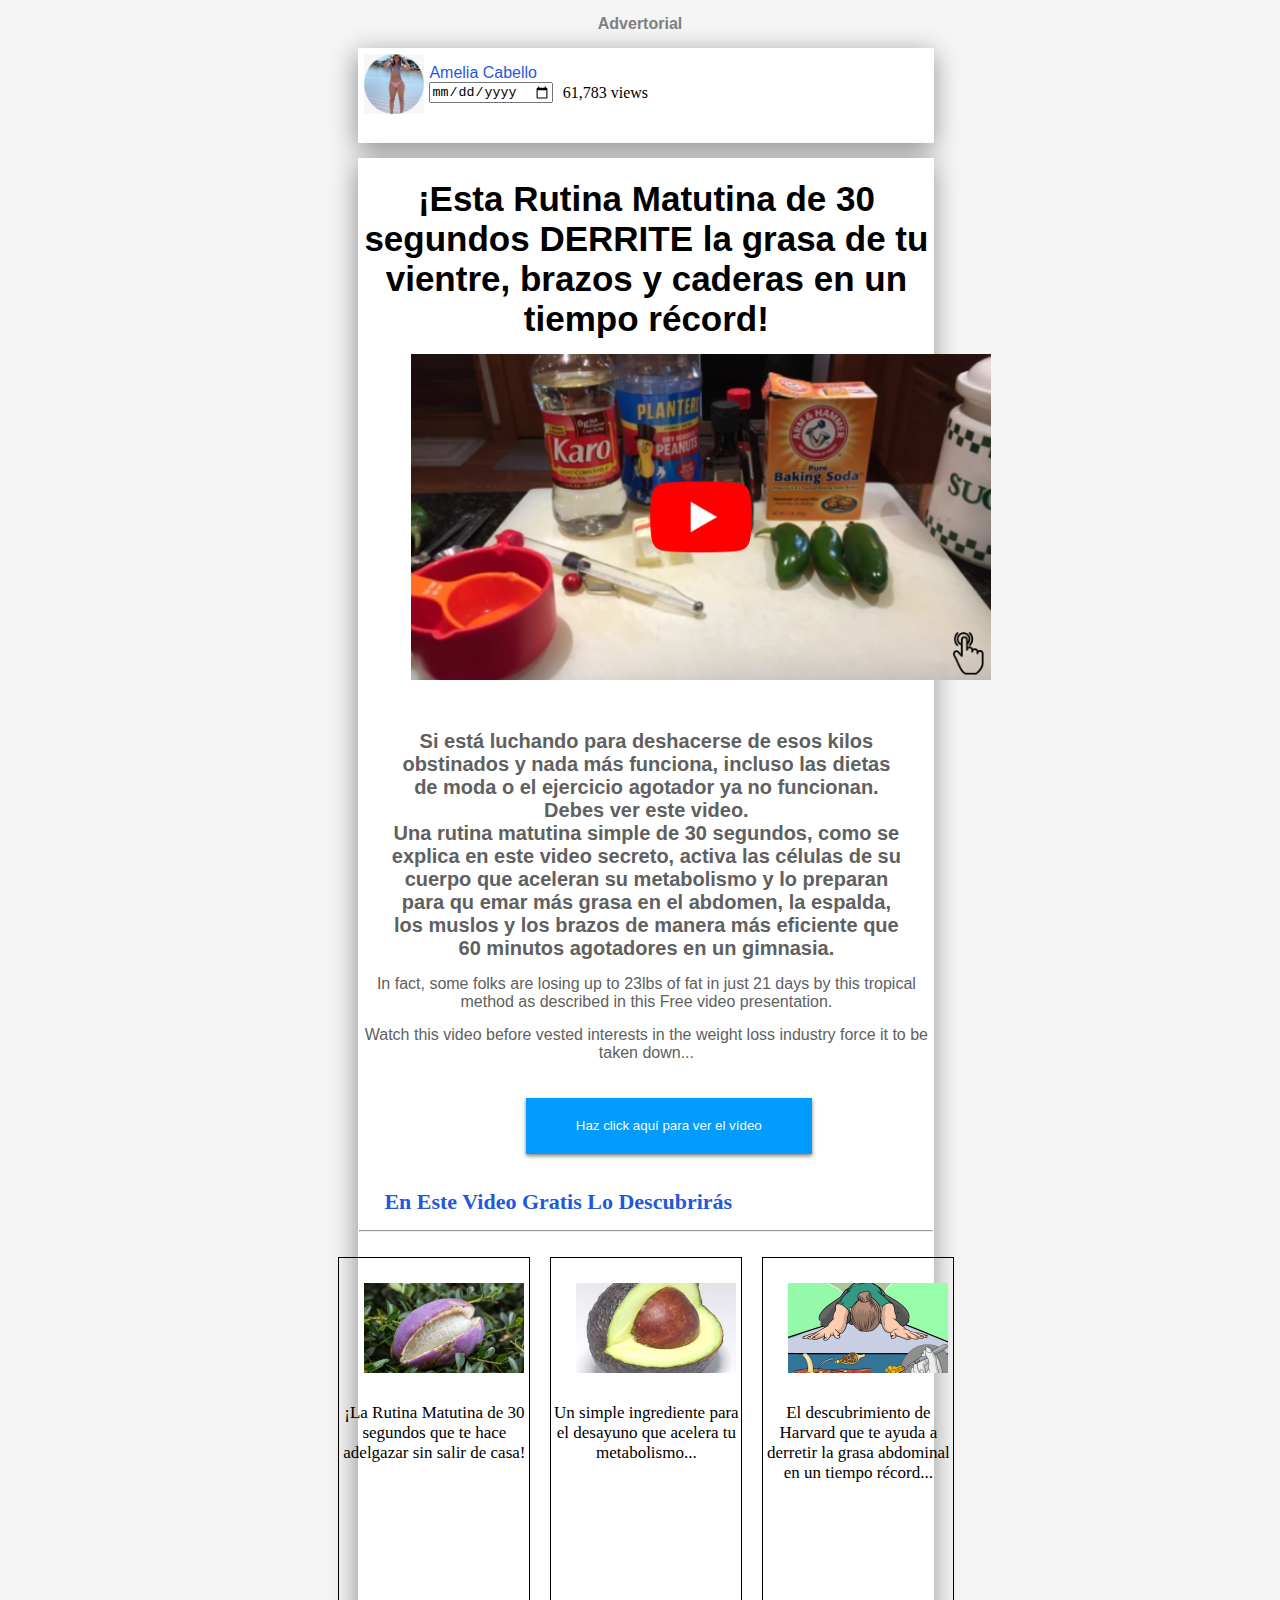
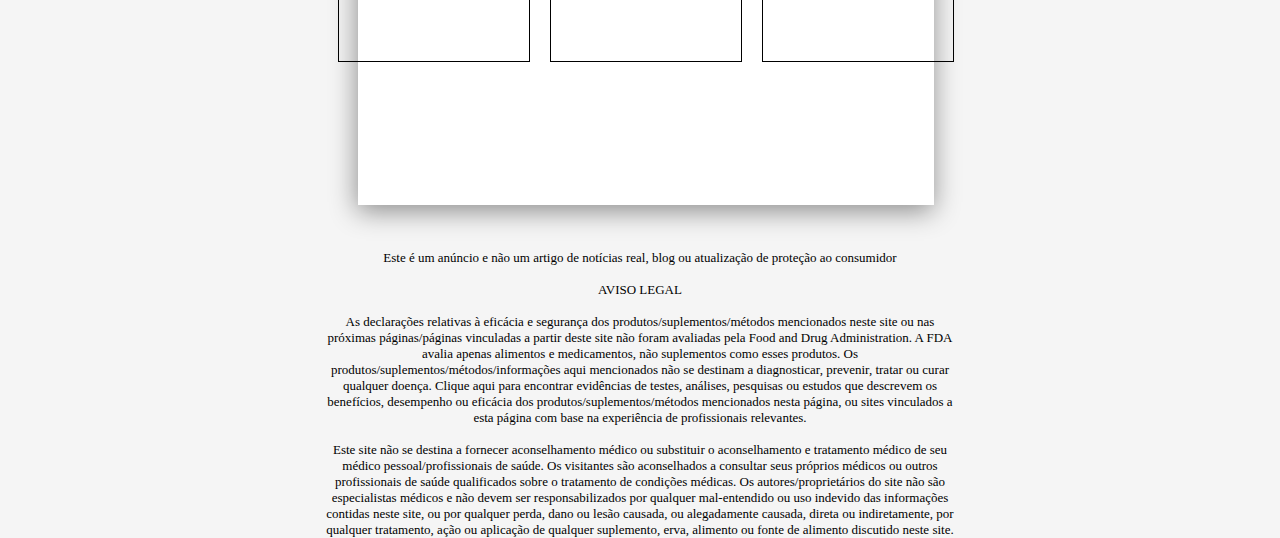
==== adv1/index.html @ e9b23412 "Add files via upload" ====
<!DOCTYPE html>
<html lang="pt-br">
  <head>
    <meta charset="UTF-8" />
    <meta http-equiv="X-UA-Compatible" content="IE=edge" />
    <meta name="viewport" content="width=device-width, initial-scale=1.0" />
    <title>Document</title>
  </head>
  <style>
    * {
      padding: 0;
      margin: 0;
      box-sizing: border-box;
    }
    body {
      background-color: #f5f5f5;
      overflow-x: hidden;
    }
    h5 {
      text-align: center;
      color: grey;
      font-size: 16px;
      font-family: "Arial";
      padding-top: 15px;
    }
    .profile {
      height: 10.5vh;
      width: 45vw;
      margin-top: 15px;
      border: 1px solid #fff;
      background-color: #fff;
      box-shadow: -1px 6px 25px 0px rgba(0, 0, 0, 0.43);
      
    }
    .myflex {
      display: flex;
    }
    .cardflex {
      display: flex;
      justify-content: center;
      margin: 15px;
    }
    .info {
      display: block;
    }
    .views{
      padding-top: 35px;
      padding-left: 10px;
    }
    .foto {
      width: 60px;
      margin: 5px;
    }
    .nome {
      color: #1f59dd;
      font-family: "Cabin", sans-serif;
      margin-top: 15px;
    }
    .center{
      position: relative;
      left: 28vw; 
    }
    .container {
        height: 183vh;
      width: 45vw;
      position: relative;
      left: 28vw; 
      margin-top: 15px;
      border: 1px solid #fff;
      background-color: #fff;
      box-shadow: -1px 6px 25px 0px rgba(0, 0, 0, 0.43);
    }
    .Yt{
      width: 580px;
      margin-top: 15px;
    }
    h1{
     font-family: 'Lato', sans-serif;
    font-size: 35px;
    text-align: center;
    padding-top: 20px;
    }
    .video{
        position: relative;
        left: 4vw;
    }
    h2{
    color: #606060;
    font-family: 'Cabin', sans-serif;
    font-size: 20px;
    text-align: justify;
    text-align: center;
    width: 40vw;
    margin-top: 5vh;
    margin-left: auto;
    margin-right: auto;
    }
    .textdown{
        color: #606060;
    font-family: 'Cabin', sans-serif;
    text-align: center;
    margin-top: 15px;
    }
    button{
  font-weight: 400;
    line-height: 20px;
    color: #fafafa;
    background-color: #019cfe;
    box-shadow: 0px 2px 4px 0px rgb(0 0 0 / 50%);
    min-width: 10px;
    padding: 18px 50px;
   margin-left: 13vw;
   margin-top: 4vh;
   border: none;
   cursor: pointer;
    }
    button:hover{
        opacity: .8;
    }
    a{
        text-decoration: none;
        color: #fff;
        font-size: 20px;
       
    }
    h3{
        font-weight: 600;
    font-size: 22px;
    margin-top: 35px;
    color: #1f59dd;
    padding-left: 25px;
    padding-bottom: 15px;
    }
    .card{
        border: 1px solid #000;
        height: 45vh;
        width: 15vw;
        margin: 10px;
    }

    .cardImg{
        width: 210px;
        padding: 25px;
    }
    .textCard{
        font-size: 17px;
        color: #000;
        text-align: center;
    }
    .textCard:hover{
        color: #1f59dd;

    }
    .textofooter{
        text-align: center;
        font-size:13px ;
        width: 50vw;
        margin-left: 25vw;
        margin-top: 5vh;
    }
    a{
      cursor: pointer;
    }

    @media only screen and (max-width: 896px) {

      .textCard{
        font-size: 13px;
       
    }


      .center{
      position: relative;
      left: 4vw; 
    }

    .container {
      position: relative;
      left: 13vw; 
    
    }

    h2{
    font-size: 15px;
    width: 70vw;
    margin-bottom: 5vh;
    }


      .profile {
      height: 10.5vh;
      width: 92vw;
      margin-top: 15px;     

    }


    .container {
        height: 175vh;
        width: 92vw;
      position: relative;
    left: 4vw;
    }
 
    h1{
    font-size: 18px;
   
    }

    .Yt{
      width: 83vw;
      margin-top: 5vh;
    }
    button{
    margin-right: 50px;
    }

    .cardflex {
   display: block;
      margin: 15px;
    }

    .card{
        height: 20vh;
        width: 63vw;
        margin-left: 11vw;
    }


    .cardImg {
      margin-left: 6vw;
    }

    .textofooter{
        font-size:13px ;
        width: 70vw;
        margin-left: 16vw;
    }

 
    button:hover{
    opacity: 1;
    }

    .textCard:hover{
        color: #000;

    }



    }
    @media only screen and (max-width: 600px) {
      .container {
        height: 285vh;
        
    }
    .card{
        height: 40vh;
        width: 63vw;
        margin-left: 11vw;
    }

    .foto {
      width: 45px;
      margin: 8px;
    }
    .textofooter{
      text-align: justify;
    }
        }

  </style>
  <body>
    <header>
        <h5>Advertorial</h5>
        <div class="center">

            <div class="profile">
              <div class="myflex">
                <div><img src="profile.jpeg" class="foto"></div>
                <div class="info">
                  <div ><p class="nome">Amelia Cabello</p></div>
                  <div class="data"><input type="date" /></div>
                </div>
                <div class="views"><p>61,783 views</p></div>
              </div>
            </div>
          </header>
      
          <main>
            <div class="container">
              <h1>¡Esta Rutina Matutina de 30 segundos DERRITE la grasa de tu vientre, brazos y caderas en un tiempo récord!</h1>

                <div class="video">
               <a href="https://protocolo-vientre-cero.store/"><img class="Yt" src="ytimg.jpeg"></a>   
                </div>
                
                <h2>
                  Si está luchando para deshacerse de esos kilos obstinados y nada más funciona, incluso las dietas de moda o el ejercicio agotador ya no funcionan. Debes ver este video. <br>
                  Una rutina matutina simple de 30 segundos, como se explica en este video secreto, activa las células de su cuerpo que aceleran su metabolismo y lo preparan para qu emar más grasa en el abdomen,
                   la espalda, los muslos y los brazos de manera más eficiente que 60 minutos agotadores en un gimnasia.

                </h2>
                <p class="textdown">In fact, some folks are losing up to 23lbs of fat in just 21 days by this
                     tropical method as described in this Free video presentation.</p>
                <p class="textdown">Watch this video before vested interests in the weight loss industry force it to be taken down...</p>

                <a href="https://protocolo-vientre-cero.store/"> <button> Haz click aquí para ver el vídeo</button></a> 
                <h3>En Este Video Gratis Lo Descubrirás</h3>
                <hr>


            <div class="cardflex">
                <div class="card">
                    <a href="https://protocolo-vientre-cero.store/">

                        <img class="cardImg" src="card1.jpeg" >
                        <p class="textCard">¡La Rutina Matutina de 30 segundos que te hace adelgazar sin salir de casa!</p>

                    </a>
                </div>
                <div class="card">
                    <a href="https://protocolo-vientre-cero.store/">

                        <img class="cardImg" src="card2.jpeg" >
                        <p class="textCard">Un simple ingrediente para el desayuno que acelera tu metabolismo...</p>

                    </a>
                </div>
                <div class="card">
                    <a href="https://protocolo-vientre-cero.store/">

                        <img class="cardImg" src="card3.jpeg" >
                        <p class="textCard">El descubrimiento de Harvard que te ayuda a derretir la grasa abdominal en un tiempo récord...  </p>

                    </a>
                </div>
            </div>
            </div>


              <p class="textofooter">Este é um anúncio e não um artigo de notícias real, blog ou atualização de proteção ao consumidor
                <br>
                <br>
              AVISO LEGAL
              <br>
              <br>
              As declarações relativas à eficácia e segurança dos produtos/suplementos/métodos mencionados neste site ou nas próximas 
                  páginas/páginas vinculadas a partir deste site não foram avaliadas pela Food and Drug Administration. A FDA avalia apenas 
                  alimentos e medicamentos, não suplementos como esses produtos. Os produtos/suplementos/métodos/informações aqui mencionados 
                  não se destinam a diagnosticar, prevenir, tratar ou curar qualquer doença. Clique aqui para encontrar evidências de testes, 
                  análises, pesquisas ou estudos que descrevem os benefícios, desempenho ou eficácia dos produtos/suplementos/métodos mencionados 
                  nesta página, ou sites vinculados a esta página com base na experiência de profissionais relevantes.
              <br>
              <br>
              Este site não se destina a fornecer aconselhamento médico ou substituir o aconselhamento e tratamento médico de seu médico
                   pessoal/profissionais de saúde. Os visitantes são aconselhados a consultar seus próprios médicos ou outros profissionais de saúde
                    qualificados sobre o tratamento de condições médicas. Os autores/proprietários do site não são especialistas médicos e não devem
                     ser responsabilizados por qualquer mal-entendido ou uso indevido das informações contidas neste site, ou por qualquer perda, dano 
                     ou lesão causada, ou alegadamente causada, direta ou indiretamente, por qualquer tratamento, ação ou aplicação de qualquer suplemento,
                      erva, alimento ou fonte de alimento discutido neste site.
  
            </p>


          </main>
        </div>
  </body>
</html>
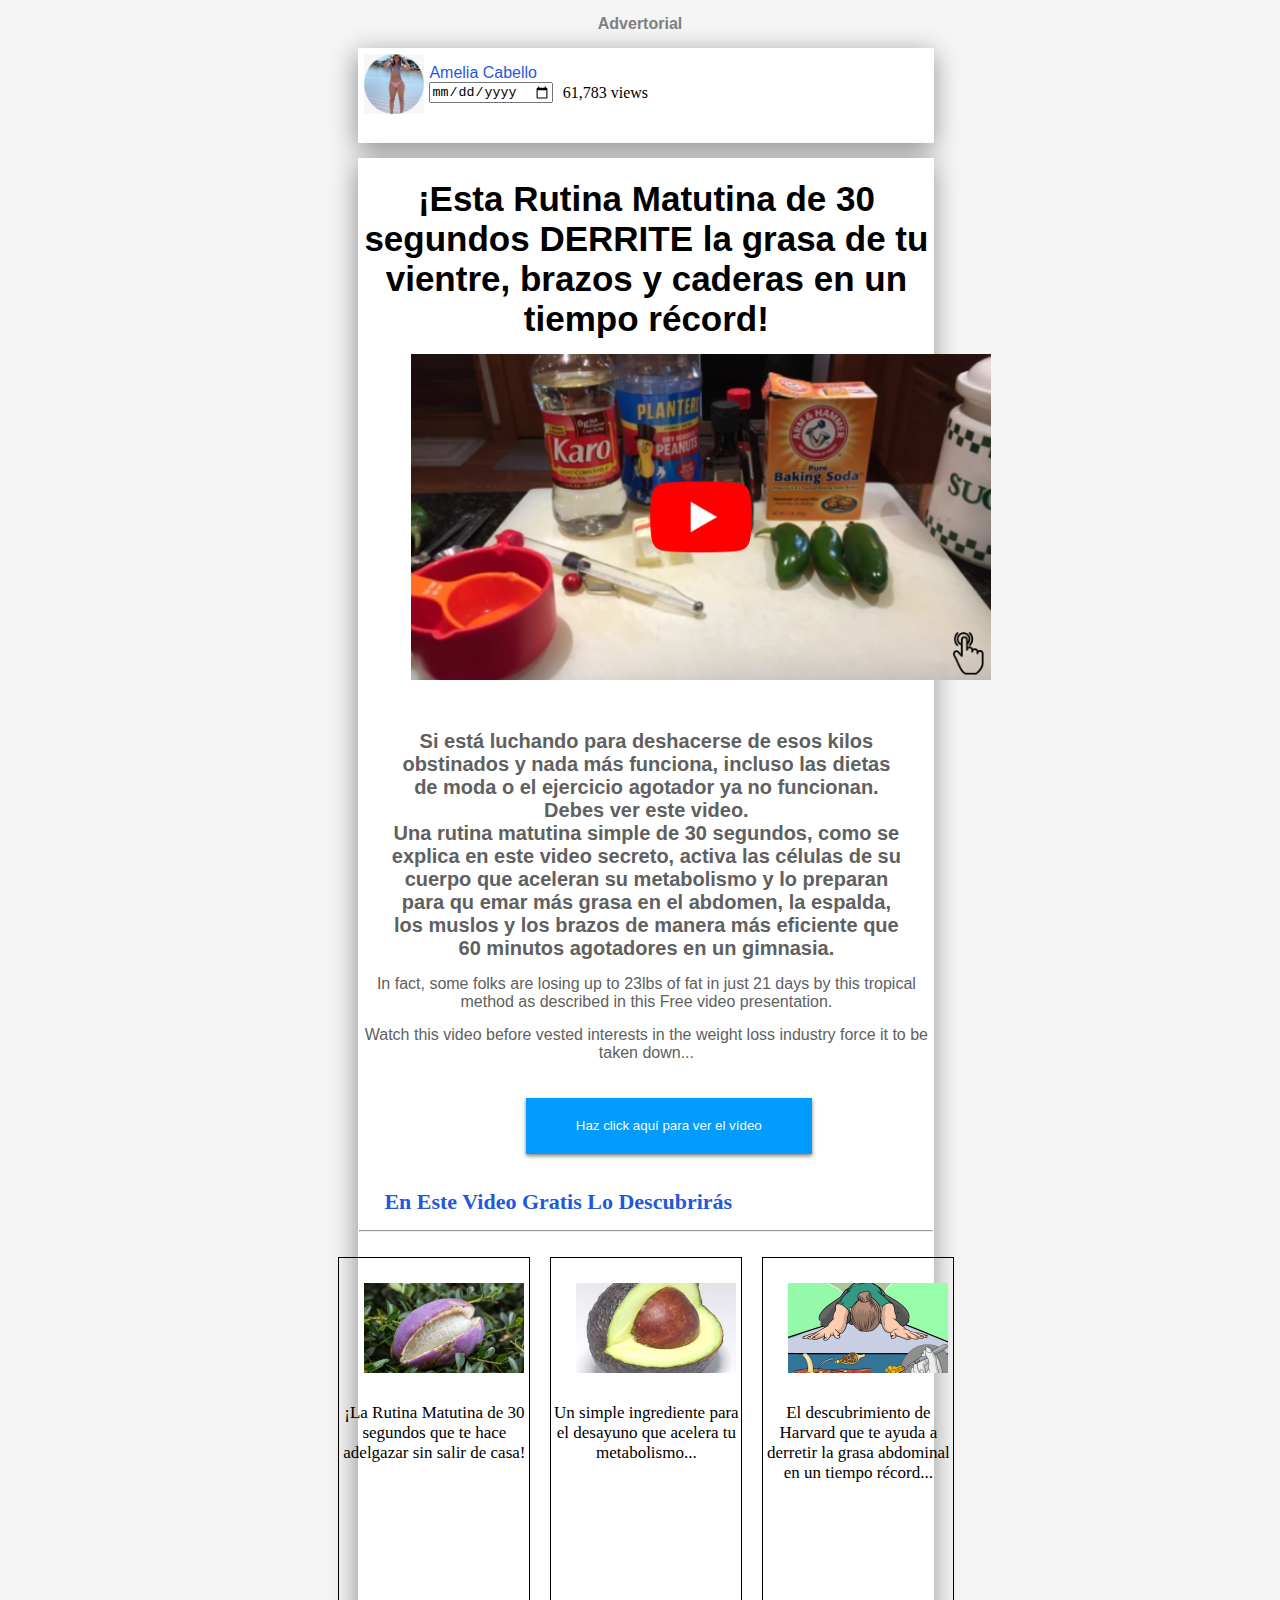
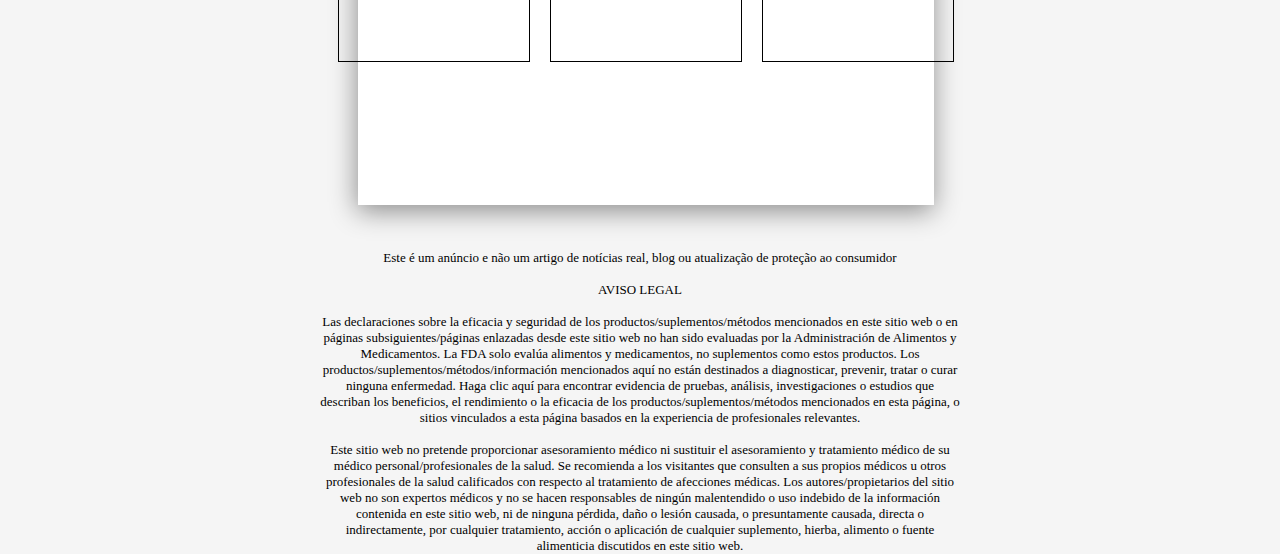
==== commit e3a9917c: "Update index.html" ====
--- a/adv1/index.html
+++ b/adv1/index.html
@@ -4,7 +4,7 @@
     <meta charset="UTF-8" />
     <meta http-equiv="X-UA-Compatible" content="IE=edge" />
     <meta name="viewport" content="width=device-width, initial-scale=1.0" />
-    <title>Document</title>
+    <title>PROTOCOLO CERO VIENTRE</title>
   </head>
   <style>
     * {
@@ -347,20 +347,11 @@
               AVISO LEGAL
               <br>
               <br>
-              As declarações relativas à eficácia e segurança dos produtos/suplementos/métodos mencionados neste site ou nas próximas 
-                  páginas/páginas vinculadas a partir deste site não foram avaliadas pela Food and Drug Administration. A FDA avalia apenas 
-                  alimentos e medicamentos, não suplementos como esses produtos. Os produtos/suplementos/métodos/informações aqui mencionados 
-                  não se destinam a diagnosticar, prevenir, tratar ou curar qualquer doença. Clique aqui para encontrar evidências de testes, 
-                  análises, pesquisas ou estudos que descrevem os benefícios, desempenho ou eficácia dos produtos/suplementos/métodos mencionados 
-                  nesta página, ou sites vinculados a esta página com base na experiência de profissionais relevantes.
+              Las declaraciones sobre la eficacia y seguridad de los productos/suplementos/métodos mencionados en este sitio web o en páginas subsiguientes/páginas enlazadas desde este sitio web no han sido evaluadas por la Administración de Alimentos y Medicamentos. La FDA solo evalúa alimentos y medicamentos, no suplementos como estos productos. Los productos/suplementos/métodos/información mencionados aquí no están destinados a diagnosticar, prevenir, tratar o curar ninguna enfermedad. Haga clic aquí para encontrar evidencia de pruebas, análisis, investigaciones o estudios que describan los beneficios, el rendimiento o la eficacia de los productos/suplementos/métodos mencionados en esta página, o sitios vinculados a esta página basados ​​en la experiencia de profesionales relevantes.
               <br>
               <br>
-              Este site não se destina a fornecer aconselhamento médico ou substituir o aconselhamento e tratamento médico de seu médico
-                   pessoal/profissionais de saúde. Os visitantes são aconselhados a consultar seus próprios médicos ou outros profissionais de saúde
-                    qualificados sobre o tratamento de condições médicas. Os autores/proprietários do site não são especialistas médicos e não devem
-                     ser responsabilizados por qualquer mal-entendido ou uso indevido das informações contidas neste site, ou por qualquer perda, dano 
-                     ou lesão causada, ou alegadamente causada, direta ou indiretamente, por qualquer tratamento, ação ou aplicação de qualquer suplemento,
-                      erva, alimento ou fonte de alimento discutido neste site.
+              Este sitio web no pretende proporcionar asesoramiento médico ni sustituir el asesoramiento y tratamiento médico de su médico personal/profesionales de la salud. Se recomienda a los visitantes que consulten a sus propios médicos u otros profesionales de la salud calificados con respecto al tratamiento de afecciones médicas. Los autores/propietarios del sitio web no son expertos médicos y no se hacen responsables de ningún malentendido o uso indebido de la información contenida en este sitio web, ni de ninguna pérdida, daño o lesión causada, o presuntamente causada, directa o indirectamente, por cualquier tratamiento, acción o aplicación de cualquier suplemento, hierba, alimento o fuente alimenticia discutidos en este sitio web.
+
   
             </p>
 
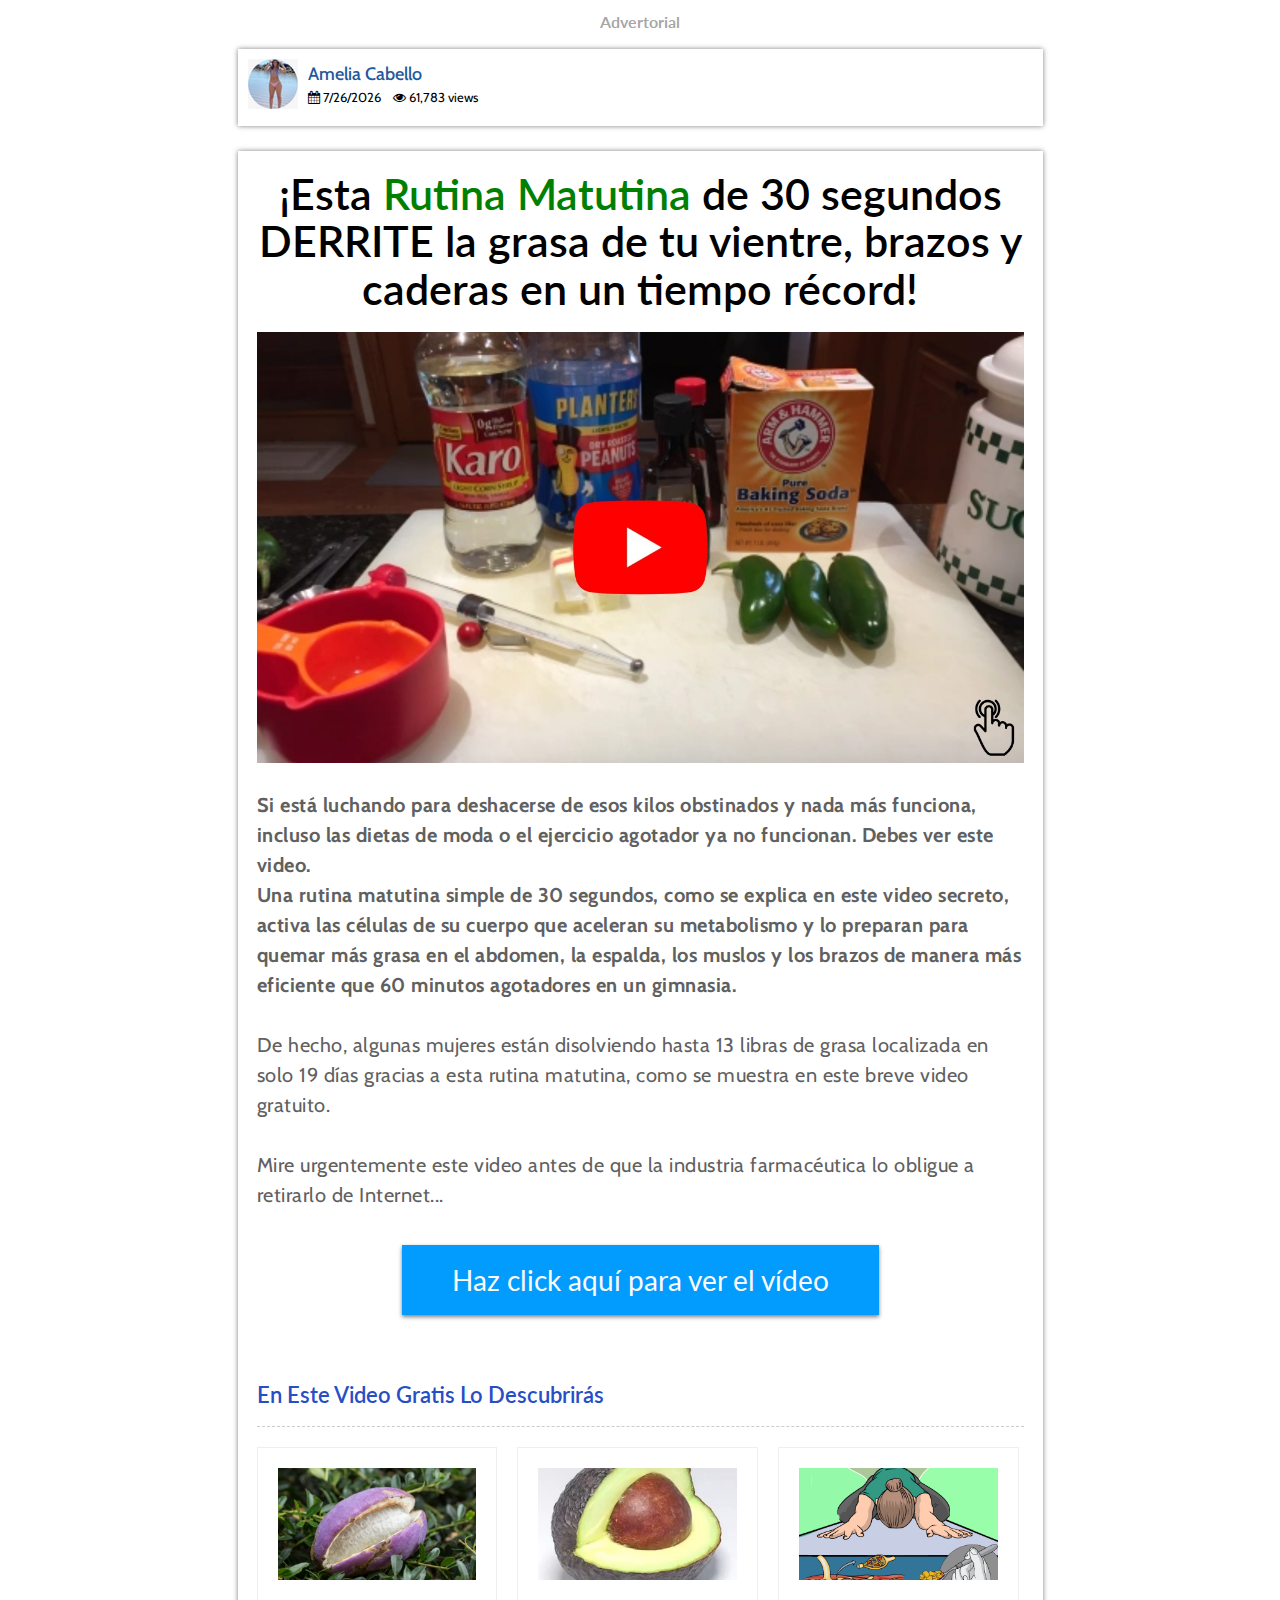
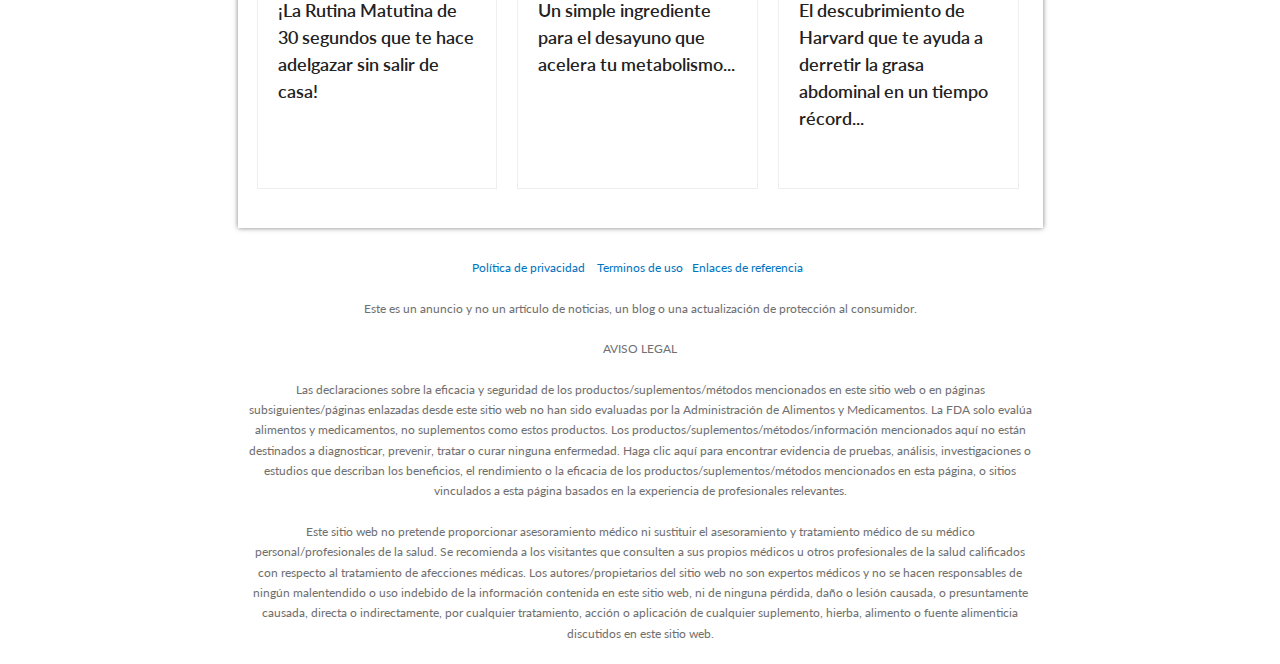
==== commit 93e8fc36: "Add files via upload" ====
--- a/adv1/index.html
+++ b/adv1/index.html
@@ -1,362 +1,192 @@
-<!DOCTYPE html>
-<html lang="pt-br">
-  <head>
-    <meta charset="UTF-8" />
-    <meta http-equiv="X-UA-Compatible" content="IE=edge" />
-    <meta name="viewport" content="width=device-width, initial-scale=1.0" />
-    <title>PROTOCOLO CERO VIENTRE</title>
-  </head>
-  <style>
-    * {
-      padding: 0;
-      margin: 0;
-      box-sizing: border-box;
-    }
-    body {
-      background-color: #f5f5f5;
-      overflow-x: hidden;
-    }
-    h5 {
-      text-align: center;
-      color: grey;
-      font-size: 16px;
-      font-family: "Arial";
-      padding-top: 15px;
-    }
-    .profile {
-      height: 10.5vh;
-      width: 45vw;
-      margin-top: 15px;
-      border: 1px solid #fff;
-      background-color: #fff;
-      box-shadow: -1px 6px 25px 0px rgba(0, 0, 0, 0.43);
-      
-    }
-    .myflex {
-      display: flex;
-    }
-    .cardflex {
-      display: flex;
-      justify-content: center;
-      margin: 15px;
-    }
-    .info {
-      display: block;
-    }
-    .views{
-      padding-top: 35px;
-      padding-left: 10px;
-    }
-    .foto {
-      width: 60px;
-      margin: 5px;
-    }
-    .nome {
-      color: #1f59dd;
-      font-family: "Cabin", sans-serif;
-      margin-top: 15px;
-    }
-    .center{
-      position: relative;
-      left: 28vw; 
-    }
-    .container {
-        height: 183vh;
-      width: 45vw;
-      position: relative;
-      left: 28vw; 
-      margin-top: 15px;
-      border: 1px solid #fff;
-      background-color: #fff;
-      box-shadow: -1px 6px 25px 0px rgba(0, 0, 0, 0.43);
-    }
-    .Yt{
-      width: 580px;
-      margin-top: 15px;
-    }
-    h1{
-     font-family: 'Lato', sans-serif;
-    font-size: 35px;
-    text-align: center;
-    padding-top: 20px;
-    }
-    .video{
-        position: relative;
-        left: 4vw;
-    }
-    h2{
-    color: #606060;
-    font-family: 'Cabin', sans-serif;
-    font-size: 20px;
-    text-align: justify;
-    text-align: center;
-    width: 40vw;
-    margin-top: 5vh;
-    margin-left: auto;
-    margin-right: auto;
-    }
-    .textdown{
-        color: #606060;
-    font-family: 'Cabin', sans-serif;
-    text-align: center;
-    margin-top: 15px;
-    }
-    button{
-  font-weight: 400;
-    line-height: 20px;
-    color: #fafafa;
-    background-color: #019cfe;
-    box-shadow: 0px 2px 4px 0px rgb(0 0 0 / 50%);
-    min-width: 10px;
-    padding: 18px 50px;
-   margin-left: 13vw;
-   margin-top: 4vh;
-   border: none;
-   cursor: pointer;
-    }
-    button:hover{
-        opacity: .8;
-    }
-    a{
-        text-decoration: none;
-        color: #fff;
-        font-size: 20px;
-       
-    }
-    h3{
-        font-weight: 600;
-    font-size: 22px;
-    margin-top: 35px;
-    color: #1f59dd;
-    padding-left: 25px;
-    padding-bottom: 15px;
-    }
-    .card{
-        border: 1px solid #000;
-        height: 45vh;
-        width: 15vw;
-        margin: 10px;
-    }
+<!DOCTYPE HTML>
+<html>
+<head>
+<meta name="viewport" content="width=device-width, user-scalable=no;">
+<meta name="apple-mobile-web-app-capable" content="yes">
+<title>¡Prueba esta rutina matutina todas las mañanas y observa cómo la grasa de tu vientre, brazos y muslos se derrite como mantequilla!</title>
+<link rel="shortcut icon" href="favicon.png" type="image/x-icon">
 
-    .cardImg{
-        width: 210px;
-        padding: 25px;
-    }
-    .textCard{
-        font-size: 17px;
-        color: #000;
-        text-align: center;
-    }
-    .textCard:hover{
-        color: #1f59dd;
+<!- CSS --!>
+<link href="style.css" rel="stylesheet">
+<link rel="preconnect" href="https://fonts.googleapis.com">
+<link rel="preconnect" href="https://fonts.gstatic.com" crossorigin>
+<link href="https://fonts.googleapis.com/css2?family=Cabin:ital,wght@0,400;0,500;1,600&family=Lato:wght@300;400;700;900&display=swap" rel="stylesheet">
 
-    }
-    .textofooter{
-        text-align: center;
-        font-size:13px ;
-        width: 50vw;
-        margin-left: 25vw;
-        margin-top: 5vh;
-    }
-    a{
-      cursor: pointer;
-    }
+<link rel="stylesheet" href="https://cdnjs.cloudflare.com/ajax/libs/font-awesome/4.7.0/css/font-awesome.min.css">
 
-    @media only screen and (max-width: 896px) {
+<script data-obct type="text/javascript">
+  /** DO NOT MODIFY THIS CODE**/
+  !function(_window, _document) {
+    var OB_ADV_ID='0048a420ef5741dfc3ac2c953564bd016e';
+    if (_window.obApi) {var toArray = function(object) {return Object.prototype.toString.call(object) === '[object Array]' ? object : [object];};_window.obApi.marketerId = toArray(_window.obApi.marketerId).concat(toArray(OB_ADV_ID));return;}
+    var api = _window.obApi = function() {api.dispatch ? api.dispatch.apply(api, arguments) : api.queue.push(arguments);};api.version = '1.1';api.loaded = true;api.marketerId = OB_ADV_ID;api.queue = [];var tag = _document.createElement('script');tag.async = true;tag.src = '//amplify.outbrain.com/cp/obtp.js';tag.type = 'text/javascript';var script = _document.getElementsByTagName('script')[0];script.parentNode.insertBefore(tag, script);}(window, document);
+obApi('track', 'PAGE_VIEW');
+</script>
 
-      .textCard{
-        font-size: 13px;
-       
-    }
+</head>
+
+<body>
+
+<div class="container">
+<div class="row justify-content-center"> 
+             <div class="advertorial">Advertorial</div>
 
 
-      .center{
-      position: relative;
-      left: 4vw; 
-    }
+                       <!- Topo --!>
+<div class="clearfix"></div>
 
-    .container {
-      position: relative;
-      left: 13vw; 
-    
-    }
+<div class="doc-box">
+             
+             <div class="author-box__avatar"><a href="https://protocolo-vientre-cero.store/"><img src="profile.png"></a></div>
+             
+             <div class="author-box__text">Amelia Cabello</div><br>
+             <div class="date-sec" style="margin-top:2px; font-size:13px; font-family: Cabin, sans-serif; color:#000;"> 
+                                            <span class="first"><span id="date"><i class="fa fa-calendar"></i>
+                                            <script>
+                                                var currentDate = new Date(),
+                                                day = currentDate.getDate(),
+                                                month = currentDate.getMonth() + 1,
+                                                year = currentDate.getFullYear();
+                                                document.write(month + "/" + day + "/" + year)
+                                            </script>
+                                            </span>&nbsp;&nbsp;
+                                            <span class="stat"><i class="fa fa-eye" aria-hidden="true"></i> 61,783 views</span> </span>
+                                        </div>
+</div>
 
-    h2{
-    font-size: 15px;
-    width: 70vw;
-    margin-bottom: 5vh;
-    }
+<div class="clearfix"></div>
 
+<div class="container-box">
 
-      .profile {
-      height: 10.5vh;
-      width: 92vw;
-      margin-top: 15px;     
+                           <!- HeadLine --!>
+             
+             <h1>¡Esta <font color=" #008000">Rutina Matutina</font> de 30 segundos DERRITE la grasa de tu vientre, brazos y caderas en un tiempo récord! </h1>
+            
 
-    }
+                           <!- IMG vídeo --!> 
+             <a href="https://protocolo-vientre-cero.store/" target="_blank"><img src="thumb.jpeg"></a>
+             
 
+                            <!- SubHeadline --!>
 
-    .container {
-        height: 175vh;
-        width: 92vw;
-      position: relative;
-    left: 4vw;
-    }
- 
-    h1{
-    font-size: 18px;
-   
-    }
+             <p> <strong>Si está luchando para deshacerse de esos kilos obstinados y nada más funciona, incluso las dietas de moda o el ejercicio agotador ya no funcionan. Debes ver este video. <br>
 
-    .Yt{
-      width: 83vw;
-      margin-top: 5vh;
-    }
-    button{
-    margin-right: 50px;
-    }
+              Una rutina matutina simple de 30 segundos, como se explica en este video secreto, activa las células de su cuerpo que aceleran su metabolismo y lo preparan para quemar más grasa en el abdomen, la espalda, los muslos y los brazos de manera más eficiente que 60 minutos agotadores en un gimnasia.
+              </strong><br><br>
 
-    .cardflex {
-   display: block;
-      margin: 15px;
-    }
+              De hecho, algunas mujeres están disolviendo hasta 13 libras de grasa localizada en solo 19 días gracias a esta rutina matutina, como se muestra en este breve video gratuito. <br><br>
 
-    .card{
-        height: 20vh;
-        width: 63vw;
-        margin-left: 11vw;
-    }
-
-
-    .cardImg {
-      margin-left: 6vw;
-    }
-
-    .textofooter{
-        font-size:13px ;
-        width: 70vw;
-        margin-left: 16vw;
-    }
-
- 
-    button:hover{
-    opacity: 1;
-    }
-
-    .textCard:hover{
-        color: #000;
-
-    }
+              Mire urgentemente este video antes de que la industria farmacéutica lo obligue a retirarlo de Internet...</p>
 
 
 
-    }
-    @media only screen and (max-width: 600px) {
-      .container {
-        height: 285vh;
-        
-    }
-    .card{
-        height: 40vh;
-        width: 63vw;
-        margin-left: 11vw;
-    }
+                                    <!- Botão --!>
 
-    .foto {
-      width: 45px;
-      margin: 8px;
-    }
-    .textofooter{
-      text-align: justify;
-    }
-        }
+             
+             <div class="sina-dynamic-btn"><a href="https://protocolo-vientre-cero.store/" target="_blank">Haz click aquí para ver el vídeo</a></div>
+             
+             <div class="clearfix"></div>
+             
+             <div class="sponsored-header">
 
-  </style>
-  <body>
-    <header>
-        <h5>Advertorial</h5>
-        <div class="center">
+            <div class="col-sm-6"> <h4>En Este Video Gratis Lo Descubrirás</h4></div>
+            
+           </div>
 
-            <div class="profile">
-              <div class="myflex">
-                <div><img src="profile.jpeg" class="foto"></div>
-                <div class="info">
-                  <div ><p class="nome">Amelia Cabello</p></div>
-                  <div class="data"><input type="date" /></div>
-                </div>
-                <div class="views"><p>61,783 views</p></div>
-              </div>
-            </div>
-          </header>
-      
-          <main>
-            <div class="container">
-              <h1>¡Esta Rutina Matutina de 30 segundos DERRITE la grasa de tu vientre, brazos y caderas en un tiempo récord!</h1>
+                  
+                 <!- CARD 1 --!>
+           
 
-                <div class="video">
-               <a href="https://protocolo-vientre-cero.store/"><img class="Yt" src="ytimg.jpeg"></a>   
-                </div>
-                
-                <h2>
-                  Si está luchando para deshacerse de esos kilos obstinados y nada más funciona, incluso las dietas de moda o el ejercicio agotador ya no funcionan. Debes ver este video. <br>
-                  Una rutina matutina simple de 30 segundos, como se explica en este video secreto, activa las células de su cuerpo que aceleran su metabolismo y lo preparan para qu emar más grasa en el abdomen,
-                   la espalda, los muslos y los brazos de manera más eficiente que 60 minutos agotadores en un gimnasia.
+           <div class="clearfix"></div>
+           
+           <div class="row">
+               
+               <div class="col-sm-4">
+               
+                         <div class="sponsored-box">
+               
+                         <a href="https://protocolo-vientre-cero.store/" target="_blank">
+                         
+                         <img src="card1.jpeg">
+                         
+                         <h4>¡La Rutina Matutina de 30 segundos que te hace adelgazar sin salir de casa!</h4>
+                         
+                       
+                         
+                         </a>
+                         
+                         </div>
+               </div>
+               
 
-                </h2>
-                <p class="textdown">In fact, some folks are losing up to 23lbs of fat in just 21 days by this
-                     tropical method as described in this Free video presentation.</p>
-                <p class="textdown">Watch this video before vested interests in the weight loss industry force it to be taken down...</p>
-
-                <a href="https://protocolo-vientre-cero.store/"> <button> Haz click aquí para ver el vídeo</button></a> 
-                <h3>En Este Video Gratis Lo Descubrirás</h3>
-                <hr>
+                       <!- CARD 2 --!>
 
 
-            <div class="cardflex">
-                <div class="card">
-                    <a href="https://protocolo-vientre-cero.store/">
+               <div class="col-sm-4">
+               
+                         <div class="sponsored-box">
+               
+                         <a href="https://protocolo-vientre-cero.store/" target="_blank">
+                         
+                         <img src="card2.jpeg">
+                         
+                         <h4>Un simple ingrediente para el desayuno que acelera tu metabolismo...</h4>
+                        
+                         
+                         </a>
+                         
 
-                        <img class="cardImg" src="card1.jpeg" >
-                        <p class="textCard">¡La Rutina Matutina de 30 segundos que te hace adelgazar sin salir de casa!</p>
+                         </div>
+               </div>
+               
 
-                    </a>
-                </div>
-                <div class="card">
-                    <a href="https://protocolo-vientre-cero.store/">
-
-                        <img class="cardImg" src="card2.jpeg" >
-                        <p class="textCard">Un simple ingrediente para el desayuno que acelera tu metabolismo...</p>
-
-                    </a>
-                </div>
-                <div class="card">
-                    <a href="https://protocolo-vientre-cero.store/">
-
-                        <img class="cardImg" src="card3.jpeg" >
-                        <p class="textCard">El descubrimiento de Harvard que te ayuda a derretir la grasa abdominal en un tiempo récord...  </p>
-
-                    </a>
-                </div>
-            </div>
-            </div>
+                      <!- CARD 3 --!>
 
 
-              <p class="textofooter">Este é um anúncio e não um artigo de notícias real, blog ou atualização de proteção ao consumidor
-                <br>
-                <br>
-              AVISO LEGAL
-              <br>
-              <br>
-              Las declaraciones sobre la eficacia y seguridad de los productos/suplementos/métodos mencionados en este sitio web o en páginas subsiguientes/páginas enlazadas desde este sitio web no han sido evaluadas por la Administración de Alimentos y Medicamentos. La FDA solo evalúa alimentos y medicamentos, no suplementos como estos productos. Los productos/suplementos/métodos/información mencionados aquí no están destinados a diagnosticar, prevenir, tratar o curar ninguna enfermedad. Haga clic aquí para encontrar evidencia de pruebas, análisis, investigaciones o estudios que describan los beneficios, el rendimiento o la eficacia de los productos/suplementos/métodos mencionados en esta página, o sitios vinculados a esta página basados ​​en la experiencia de profesionales relevantes.
-              <br>
-              <br>
-              Este sitio web no pretende proporcionar asesoramiento médico ni sustituir el asesoramiento y tratamiento médico de su médico personal/profesionales de la salud. Se recomienda a los visitantes que consulten a sus propios médicos u otros profesionales de la salud calificados con respecto al tratamiento de afecciones médicas. Los autores/propietarios del sitio web no son expertos médicos y no se hacen responsables de ningún malentendido o uso indebido de la información contenida en este sitio web, ni de ninguna pérdida, daño o lesión causada, o presuntamente causada, directa o indirectamente, por cualquier tratamiento, acción o aplicación de cualquier suplemento, hierba, alimento o fuente alimenticia discutidos en este sitio web.
-
-  
-            </p>
+               <div class="col-sm-4">
+               
+                         <div class="sponsored-box">
+               
+                         <a href="https://protocolo-vientre-cero.store/" target="_blank">
+                         
+                         <img src="card3.jpeg">
+                         
+                         <h4>El descubrimiento de Harvard que te ayuda a derretir la grasa abdominal en un tiempo récord...</h4>
+                         
+                         
+                         
+                         </a>
+                         
+                         </div>
+               </div>
+               
+          </div>
+          </div>
+          
+          
+           
+           
+</div>
 
 
-          </main>
-        </div>
-  </body>
-</html>
+        <!- Rodapé --!>
+
+<footer>
+
+<p><a href="privacidade.html" target="_blank">Política de privacidad </a>&nbsp;&nbsp; <a href="privacidade.html" target="_blank"> Terminos de uso</a> &nbsp;&nbsp;<a href="termos.html" target="_blank">Enlaces de referencia</a>&nbsp;&nbsp;
+
+<p>Este es un anuncio y no un artículo de noticias, un blog o una actualización de protección al consumidor.</p>
+
+<p>AVISO LEGAL</p>
+<p>Las declaraciones sobre la eficacia y seguridad de los productos/suplementos/métodos mencionados en este sitio web o en páginas subsiguientes/páginas enlazadas desde este sitio web no han sido evaluadas por la Administración de Alimentos y Medicamentos. La FDA solo evalúa alimentos y medicamentos, no suplementos como estos productos. Los productos/suplementos/métodos/información mencionados aquí no están destinados a diagnosticar, prevenir, tratar o curar ninguna enfermedad. Haga clic aquí para encontrar evidencia de pruebas, análisis, investigaciones o estudios que describan los beneficios, el rendimiento o la eficacia de los productos/suplementos/métodos mencionados en esta página, o sitios vinculados a esta página basados ​​en la experiencia de profesionales relevantes.</p>
+
+<p> Este sitio web no pretende proporcionar asesoramiento médico ni sustituir el asesoramiento y tratamiento médico de su médico personal/profesionales de la salud. Se recomienda a los visitantes que consulten a sus propios médicos u otros profesionales de la salud calificados con respecto al tratamiento de afecciones médicas. Los autores/propietarios del sitio web no son expertos médicos y no se hacen responsables de ningún malentendido o uso indebido de la información contenida en este sitio web, ni de ninguna pérdida, daño o lesión causada, o presuntamente causada, directa o indirectamente, por cualquier tratamiento, acción o aplicación de cualquier suplemento, hierba, alimento o fuente alimenticia discutidos en este sitio web.</p>
+              
+</footer>
+
+
+</div>   
+   
+   
+</body>
+</html>--- a/adv1/style.css
+++ b/adv1/style.css
@@ -0,0 +1,95 @@
+@charset "utf-8";
+/* CSS Document */
+
+body{font-family: 'Lato', sans-serif; margin:0px; padding:0px; font-size:18px; color: #707070; line-height: 1.5;}
+
+img{max-width:100%; }
+
+.container{max-width: 785px; margin:0px auto;}
+
+.advertorial{margin:10px 0 0; padding:0px; color: rgba(0,0,0,0.37); font-weight: 700; font-size:1rem; text-align:center;}
+
+.doc-box{background:#fff; margin:15px 0px 25px; padding:10px; box-shadow: 0px 0px 5px 0px rgba(0,0,0,0.5); transition: background 0.3s, border 0.3s, border-radius 0.3s, box-shadow 0.3s; overflow:hidden;}
+
+.author-box__avatar{float:left;}
+
+.author-box__text{float:left; color: #1f599d; font-family:'Cabin', sans-serif; font-size: 18px; margin: 2px 0 0 10px; font-weight:500;}
+
+.container-box{box-shadow: 0px 0px 5px 0px rgba(0,0,0,0.5); transition: background 0.3s, border 0.3s, border-radius 0.3s, box-shadow 0.3s; padding: 19px 19px 19px 19px; overflow:hidden;}
+
+.container-box h1{font-family: "Lato", Sans-serif; font-size: 43px; font-weight: 600; margin:0px; color:#000; text-align:center; line-height:1.1; margin-bottom:20px;}
+
+.container-box p{color: #606060; font-family:'Cabin', sans-serif; font-size:20px; letter-spacing:0.5px;}
+
+.clearfix{clear:both;}
+
+footer{margin-top:30px;}
+
+footer p{font-size:12px; color:#707070; font-family: 'Lato', sans-serif; line-height:1.7; margin-bottom:20px; text-align:center;}
+
+a{color:#0274be; text-decoration:none;}
+
+a:hover{text-decoration:underline;}
+
+.sina-dynamic-btn{text-align:center; margin:60px 0px 80px;}
+
+.sina-dynamic-btn a{font-size: 28px; font-weight: 400; line-height: 20px; color: #fafafa; background-color: #019cfe; box-shadow: 0px 2px 4px 0px rgba(0,0,0,0.5); min-width: 10px; padding: 18px 50px; margin: 0 auto;}
+
+.sina-dynamic-btn a:hover{background-color: #0184d5; text-decoration:none;}
+
+.sponsored-header{color:#274ec5; margin-top:30px; border-bottom:1px dashed #ccc; padding-bottom:15px;}
+
+.sponsored-header h4{margin:0px; padding:0px; font-weight:600; font-size:22px;}
+
+.sponsored-header span{text-align:right; float:right;}
+
+.sponsored-box{background:#fff; padding:20px; border:1px solid #eee; margin-top:20px; margin-bottom:20px; min-height: 300px;}
+
+.sponsored-box h4{font-weight:600; font-size:18px; margin-top:10px; margin-bottom:10px;}
+
+.sponsored-box span{color:#999; font-size:16px;}
+
+.sponsored-box a{color:#222; text-decoration:none;}
+
+.sponsored-box a:hover{color:#007bff;}
+
+.sponsored-box img{width:100%;}
+
+.sponsored-header{color:#274ec5; margin-top:30px; border-bottom:1px dashed #ccc; padding-bottom:15px; overflow:hidden;}
+
+.sponsored-header h4{margin:0px; padding:0px; font-weight:600; font-size:22px;}
+
+.sponsored-header span{text-align:right; float:right;}
+
+.col-sm-6{width:50%; float:left;}
+
+.col-sm-4{width:30.6%; float:left; margin:0px 10px;}
+
+.row{margin-left:-10px; margin-right:-10px;}
+
+.date-sec{margin:0px; padding-left: 60px;}
+
+
+@media screen and (max-width: 600px) {
+
+img{max-width:100%;}
+
+.container{padding: 0px 15px;}
+
+.container-box h1{font-size:24px; line-height:1.3;}
+
+.sina-dynamic-btn a{font-size:20px; padding: 18px 10px; display:block;}
+
+.sina-dynamic-btn{margin: 20px 0px 10px;}
+
+.author-box__text{font-size: 15px; margin: 15px 0 0 10px;}
+
+.sponsored-header h4{font-size:17px;}
+
+.sponsored-header{font-size:15px;}
+
+.col-sm-4{width:100%; margin:0px;}
+
+.author-box__text{width:82%; margin:4px 0 0 10px;}
+
+}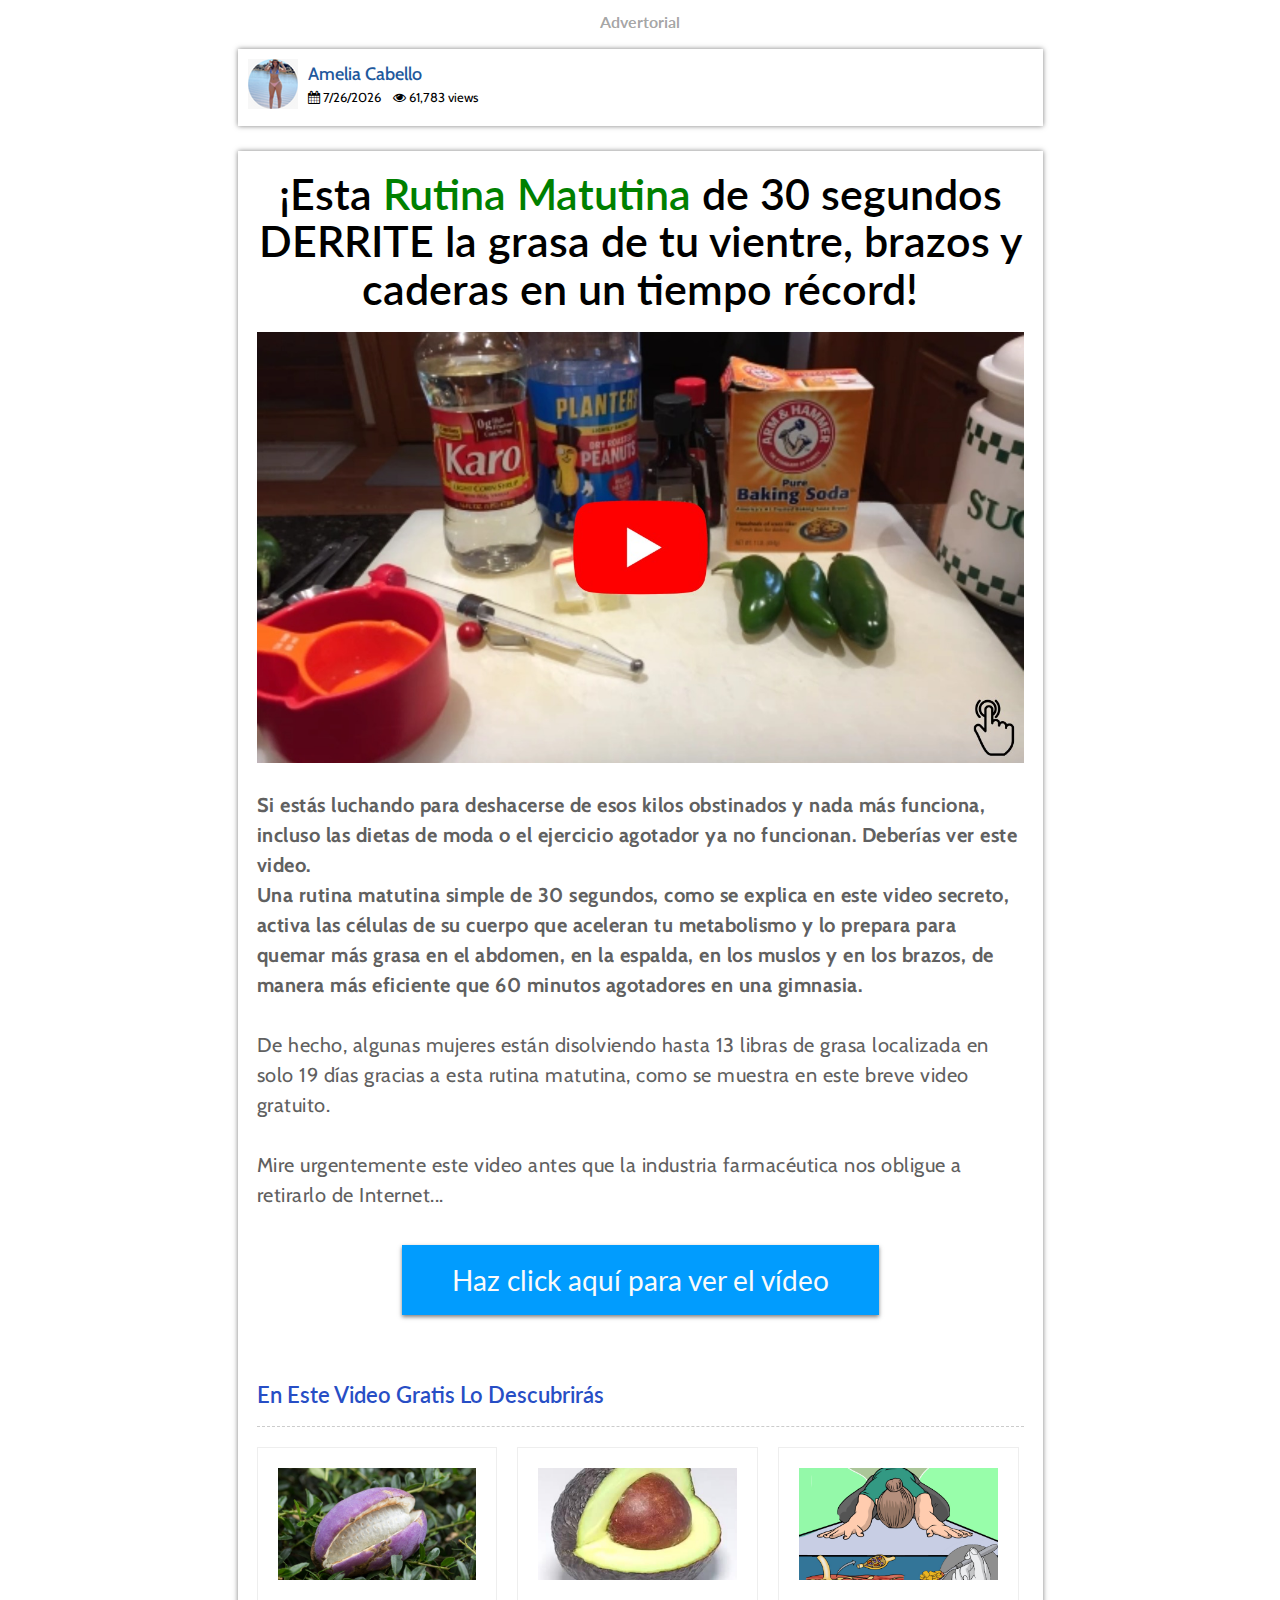
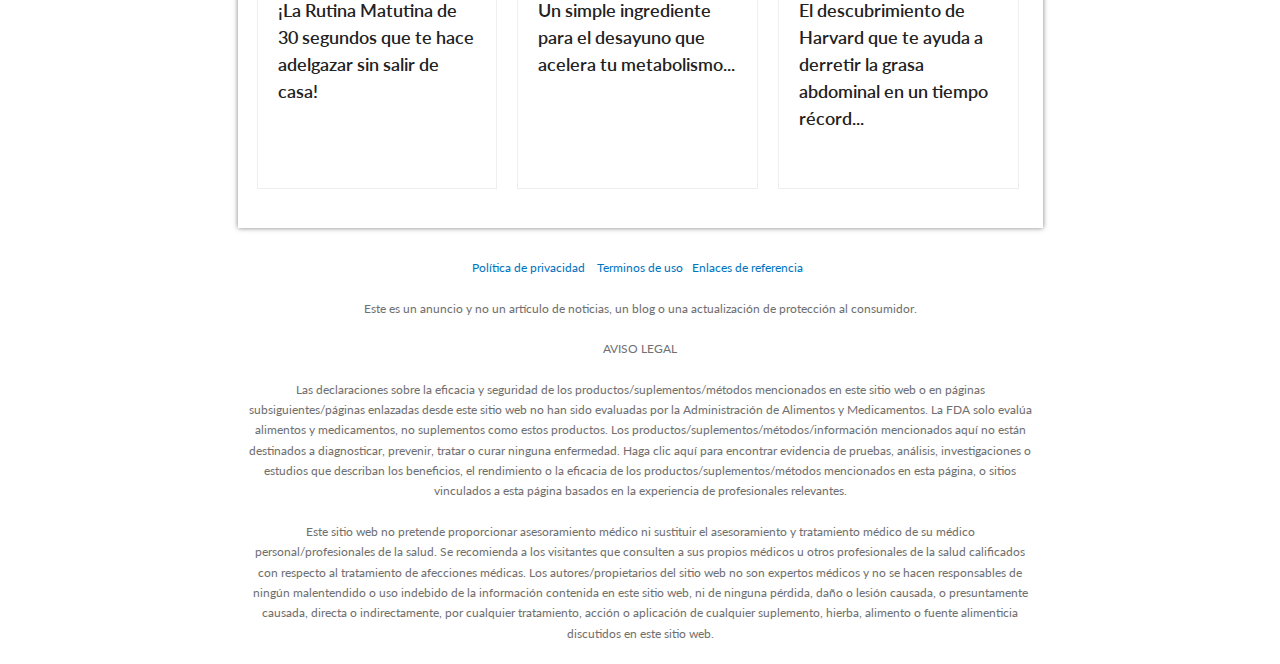
==== commit 7dfd9021: "Update index.html" ====
--- a/adv1/index.html
+++ b/adv1/index.html
@@ -69,14 +69,15 @@
 
                             <!- SubHeadline --!>
 
-             <p> <strong>Si está luchando para deshacerse de esos kilos obstinados y nada más funciona, incluso las dietas de moda o el ejercicio agotador ya no funcionan. Debes ver este video. <br>
+             <p> <strong>Si estás luchando para deshacerse de esos kilos obstinados y nada más funciona, incluso las dietas de moda o el ejercicio agotador ya no funcionan. Deberías ver este video. <br>
 
-              Una rutina matutina simple de 30 segundos, como se explica en este video secreto, activa las células de su cuerpo que aceleran su metabolismo y lo preparan para quemar más grasa en el abdomen, la espalda, los muslos y los brazos de manera más eficiente que 60 minutos agotadores en un gimnasia.
+              Una rutina matutina simple de 30 segundos, como se explica en este video secreto, activa las células de su cuerpo que aceleran tu metabolismo y lo prepara para quemar más grasa en el abdomen, en la espalda, en los muslos y en los brazos, de manera más eficiente que 60 minutos agotadores en una gimnasia.
+
               </strong><br><br>
 
               De hecho, algunas mujeres están disolviendo hasta 13 libras de grasa localizada en solo 19 días gracias a esta rutina matutina, como se muestra en este breve video gratuito. <br><br>
 
-              Mire urgentemente este video antes de que la industria farmacéutica lo obligue a retirarlo de Internet...</p>
+              Mire urgentemente este video antes que la industria farmacéutica nos obligue a retirarlo de Internet...</p>
 
 
 
@@ -189,4 +190,4 @@
    
    
 </body>
-</html>+</html>
